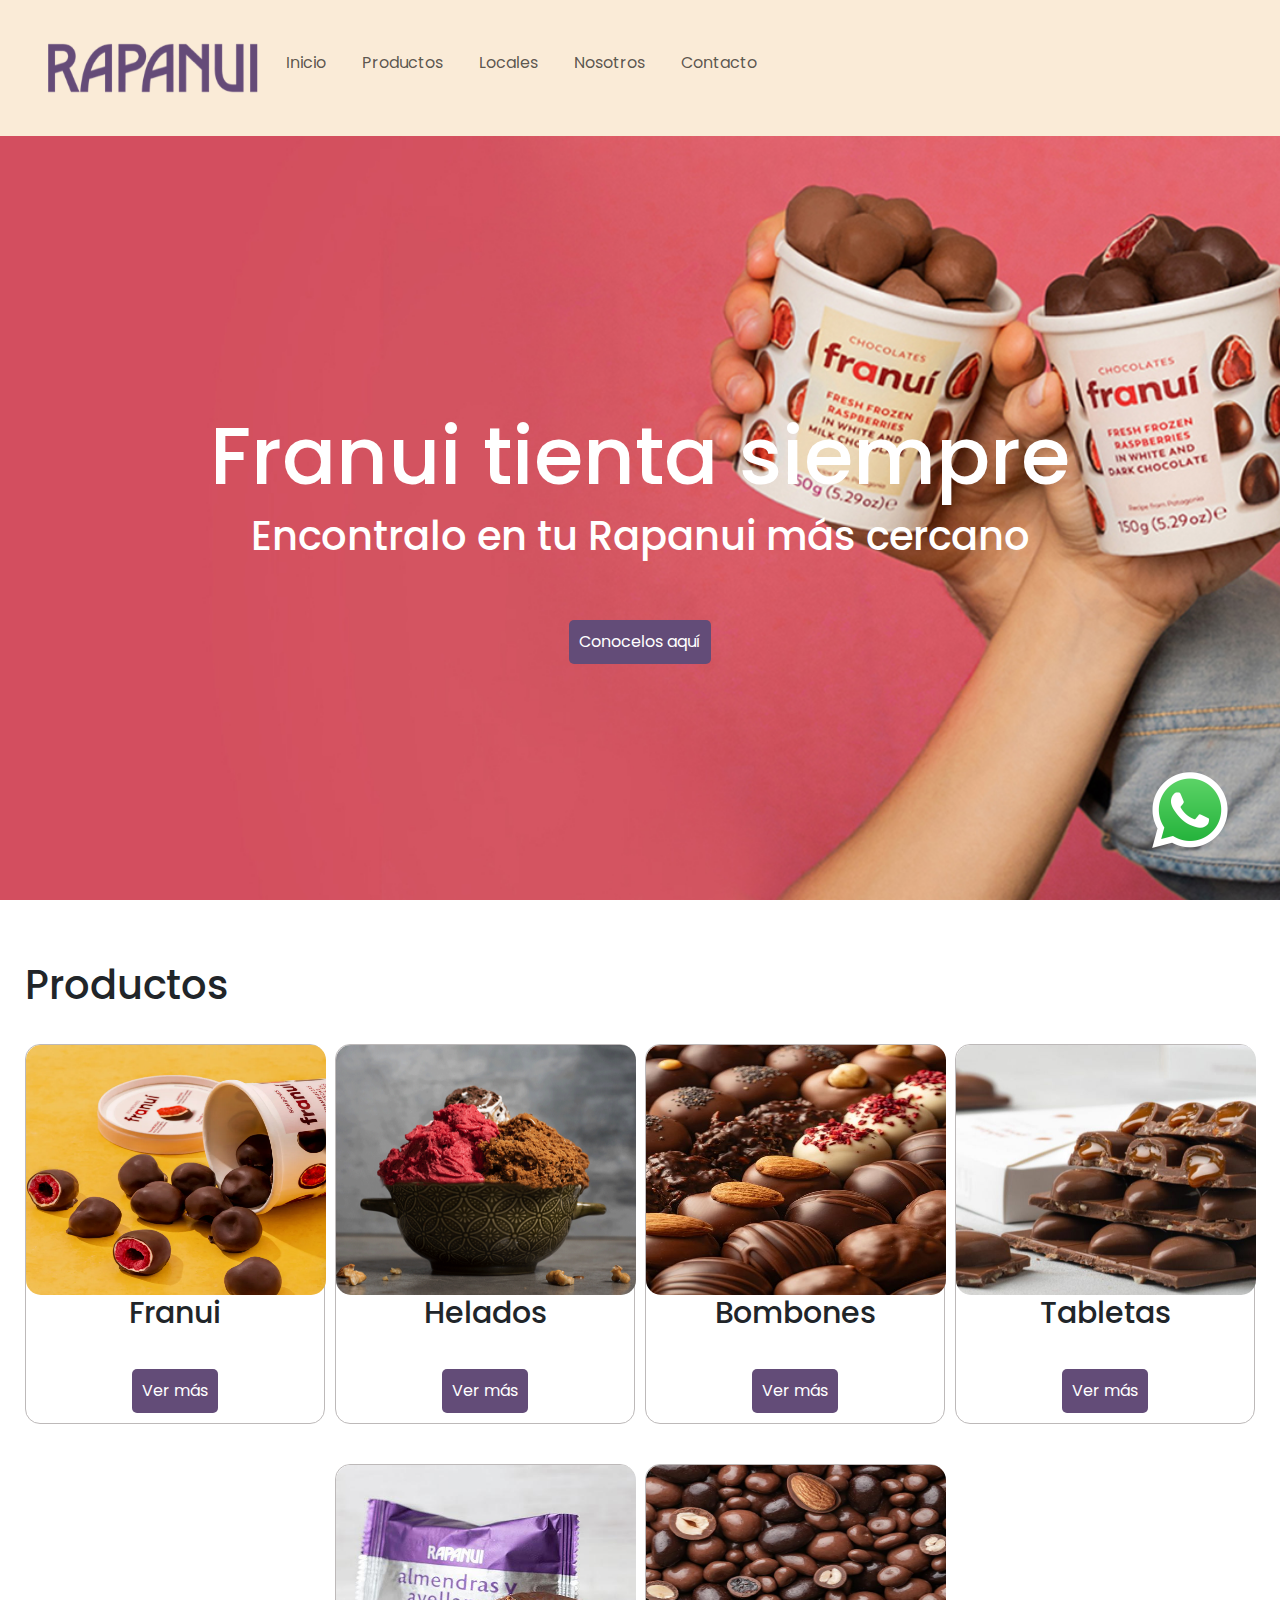
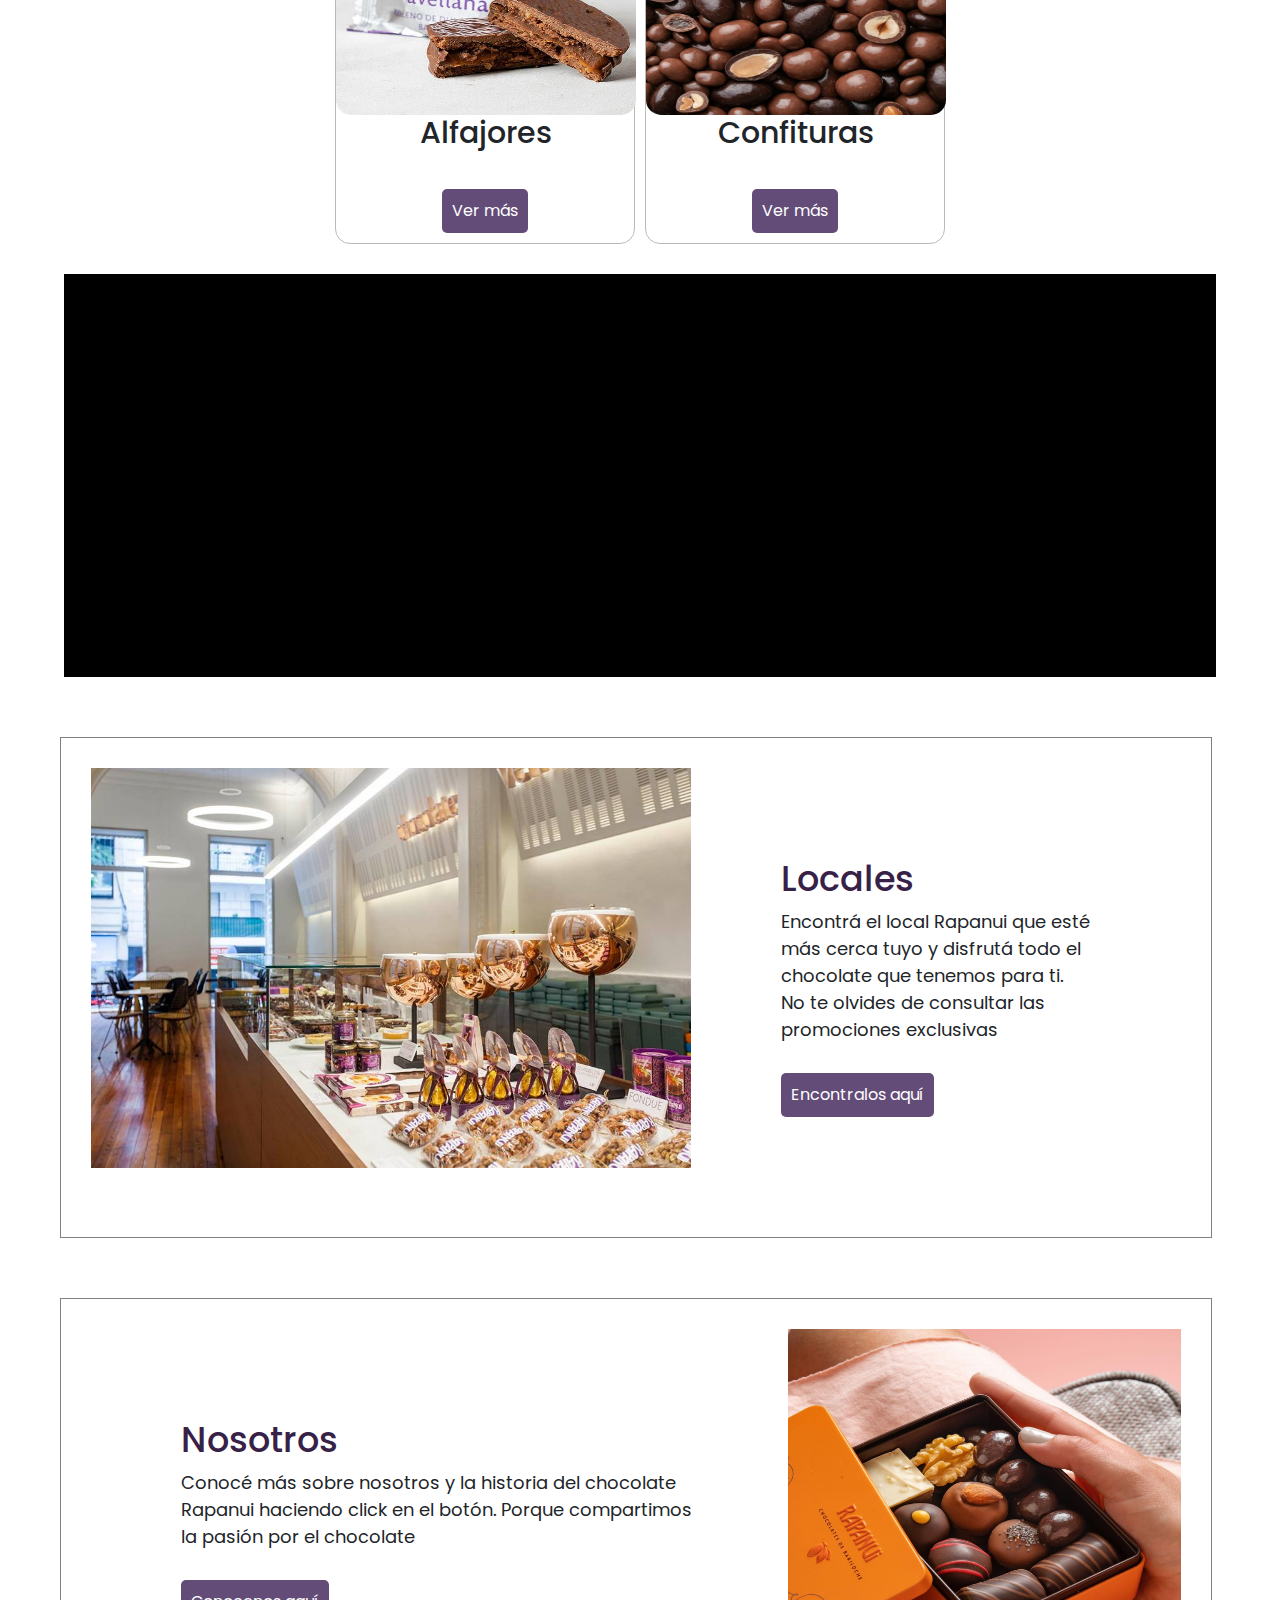
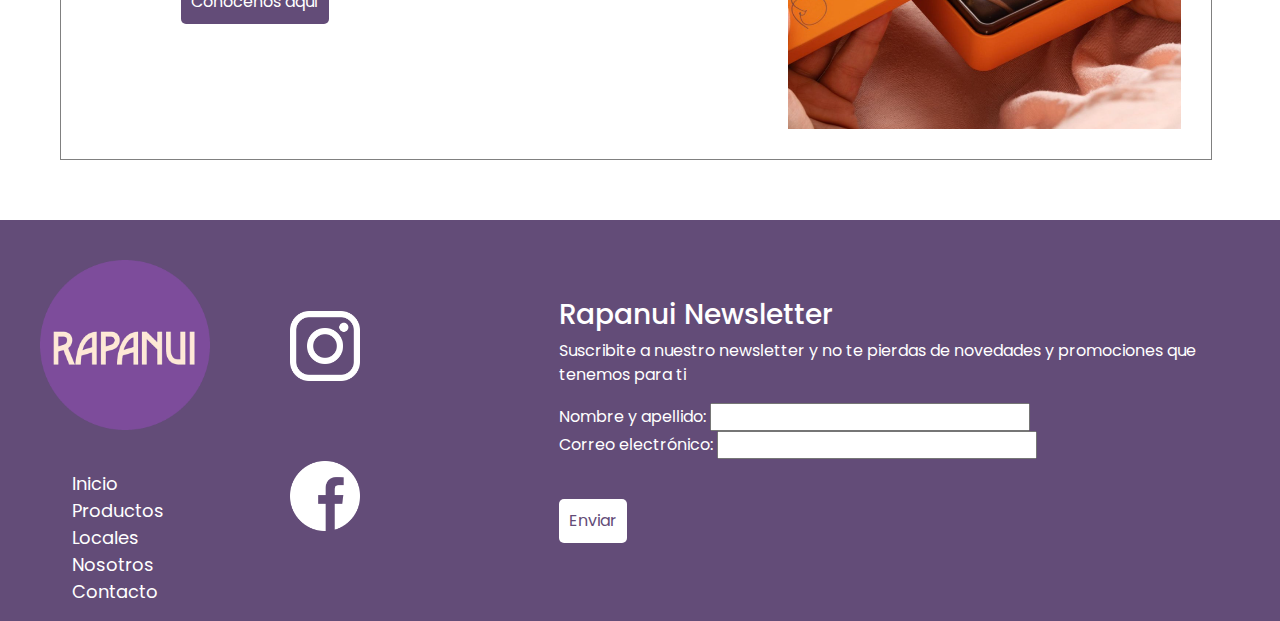
==== index.html @ 54b80223 "Subo version 1.0" ====
<!DOCTYPE html>
<html lang="en">

<head>
    <meta charset="UTF-8">
    <meta name="viewport" content="width=, initial-scale=1.0">
    <title>Rapanui
    </title>
    <link rel="stylesheet" href="./css/style.css">
    <link href="https://cdn.jsdelivr.net/npm/bootstrap@5.3.3/dist/css/bootstrap.min.css" rel="stylesheet"
        integrity="sha384-QWTKZyjpPEjISv5WaRU9OFeRpok6YctnYmDr5pNlyT2bRjXh0JMhjY6hW+ALEwIH" crossorigin="anonymous">



</head>

<body>
    <header>
        <nav class="navbar navbar-expand-lg">
            <div class="container-fluid">
                <button class="navbar-toggler" type="button" data-bs-toggle="collapse"
                    data-bs-target="#navbarSupportedContent" aria-controls="navbarSupportedContent"
                    aria-expanded="false" aria-label="Toggle navigation">
                    <span class="navbar-toggler-icon"></span>
                </button>
                <div class="collapse navbar-collapse" id="navbarSupportedContent">
                    <ul class="navbar-nav me-auto mb-2 mb-lg-0">
                        
                        <img src="./img/Rapanui_logo.png" alt="logo de Rapanui">

                        <li class="nav-item">
                            <a class="nav-link" href="./index.html">Inicio</a>
                        </li>

                        <li class="nav-item">
                            <a class="nav-link" href="./pages/Productos.html">Productos</a>
                        </li>

                        <li class="nav-item">
                            <a class="nav-link" href="./pages/Locales.html">Locales</a>
                        </li>

                        <li class="nav-item">
                            <a class="nav-link" href="./pages/Nosotros.html">Nosotros</a>
                        </li>

                        <li class="nav-item">
                            <a class="nav-link" href="./pages/Contacto.html">Contacto</a>
                        </li>

                        <!--<li class="nav-item dropdown">
                            <a class="nav-link dropdown-toggle" href="#" role="button" data-bs-toggle="dropdown"
                                aria-expanded="false">
                                Dropdown
                            </a>
                            <ul class="dropdown-menu">
                                <li><a class="dropdown-item" href="#">Action</a></li>
                                <li><a class="dropdown-item" href="#">Another action</a></li>
                                <li>
                                    <hr class="dropdown-divider">
                                </li>
                                <li><a class="dropdown-item" href="#">Something else here</a></li>
                            </ul>
                        </li>
                        <li class="nav-item">
                            <a class="nav-link disabled" aria-disabled="true">Disabled</a>
                        </li>
                    </ul>
                    <form class="d-flex" role="search">
                        <input class="form-control me-2" type="search" placeholder="Search" aria-label="Search">
                        <button class="btn btn-outline-success" type="submit">Search</button>
                    </form>-->
                </div>
            </div>
        </nav>
    </header>





    <main> <!--HERO-->
        <section class="hero">
            <h1>Franui tienta siempre</h1>
            <h4>Encontralo en tu Rapanui más cercano</h4>
            <a href="" class="boton">Conocelos aquí</a>
        </section>

        <section class="productos"> <!--PRODUCTOS CARDS-->
            <div class="title">
                <h2>Productos</h2>
            </div>

            <div class="productos-contenedor">
                <div> <!--franui-->
                    <img src="./img/franui.png" alt="franui-producto de Rapanui,frambuesas bañadas en chocolate">
                    <h4>Franui</h4>
                    <a href="" class="boton">Ver más</a>
                </div>

                <div> <!--helado-->
                    <img src="./img/helado.png" alt="bowl de helado con disitntos gustos">
                    <h4>Helados</h4>
                    <a href="" class="boton">Ver más</a>
                </div>

                <div> <!--bombones-->
                    <img src="./img/surtido.jpg" alt="bombones de chocolate">
                    <h4>Bombones</h4>
                    <a href="" class="boton">Ver más</a>
                </div>

                <div> <!--tabletas-->
                    <img src="./img/tabletas.jpg" alt="tabletas de chocolate">
                    <h4>Tabletas</h4>
                    <a href="" class="boton">Ver más</a>
                </div>

                <div> <!--alfajores-->
                    <img src="./img/alfajor.jpg" alt="alfajor de avellanas">
                    <h4>Alfajores</h4>
                    <a href="" class="boton">Ver más</a>
                </div>

                <div> <!--confituras-->
                    <img src="./img/confituras.png" alt="variedad de confituras bañadas en chocolate">
                    <h4>Confituras</h4>
                    <a href="" class="boton">Ver más</a>
                </div>
            </div>
        </section>

        <section class="video">
            <div class="youtube">
                <iframe src="https://www.youtube.com/embed/10Qjp8nPwPQ?si=SpTbSgT_jXcMBob6" title="YouTube video player"
                    frameborder="0"
                    allow="accelerometer; autoplay; clipboard-write; encrypted-media; gyroscope; picture-in-picture; web-share"
                    referrerpolicy="strict-origin-when-cross-origin" allowfullscreen></iframe>
            </div>
        </section>

        <section class="locales">
            <div class="recuadro-locales"> <!--LOCALES-->
                <img src="./img/locales.jpg" alt="Fotografía del interior del local de Rapanui">
                <div>
                    <h3>Locales</h3>
                    <p>Encontrá el local Rapanui que esté más cerca tuyo y disfrutá todo el chocolate que tenemos para
                        ti.
                        No te olvides de consultar las promociones exclusivas</p>
                    <a href="" class="boton">Encontralos aquí</a>
                </div>
            </div>

            <div class="recuadro-nosotros"> <!--NOSOTROS-->
                <div>
                    <h3>Nosotros</h3>
                    <p>Conocé más sobre nosotros y la historia del chocolate Rapanui haciendo click en el botón. Porque
                        compartimos la pasión por el chocolate</p>
                    <a href="" class="boton">Conocenos aquí</a>
                </div>
                <img src="./img/bombones rapanui.png" alt="Fotografía de caja de bombones de Rapanui">
            </div>
        </section>

        <div class="fixed">
            <img src="./img/whatsapp.png" alt="Logo de whatsapp">
        </div>

    </main>


    <footer> <!--FOOTER-->

        <div>
            <img class="img-rapanui" src="./img/logo redondo.png" alt="logo Rapanui">
            <nav>
                <ul>
                    <li><a href="./index.html">Inicio</a></li>
                    <li><a href="./pages/Productos.html">Productos</a></li>
                    <li><a href="./pages/Locales.html">Locales</a></li>
                    <li><a href="./pages/Nosotros.html">Nosotros</a></li>
                    <li><a href="./pages/Contacto.html">Contacto</a></li>
                </ul>
            </nav>
        </div>

        <div class="footer-redes"> <!--REDES SOCIALES-->
            <a href="https://www.instagram.com/chocolates_rapanui/" target="_blank"><img src="./img/instagram.png"
                    alt="logo de Instagram"></a>
            <a href="https://www.facebook.com/rapanuichocolates/?locale=es_LA" target="_blank"><img
                    src="./img/facebook.png" alt="logo de facebook"></a>
        </div>

        <section class="formulario">
            <h3>Rapanui Newsletter</h3>
            <p>Suscribite a nuestro newsletter y no te pierdas de novedades y promociones que tenemos para ti</p>
            <form action="" method="" enctype=""> <!--FORMULARIO-->
                <div>
                    <label for="nombre-apellido">Nombre y apellido:</label>
                    <input type="text" name="nombre-apellido" id="nombre-apellido">
                </div>

                <div class="correo">
                    <label for="correo-electronico">Correo electrónico:</label>
                    <input type="email" name="correo-electronico" id="correo-electronico">
                </div>

                <a href="" class="boton">Enviar</a>
            </form>

        </section>

    </footer>
    <script src="https://cdn.jsdelivr.net/npm/bootstrap@5.3.3/dist/js/bootstrap.bundle.min.js"
        integrity="sha384-YvpcrYf0tY3lHB60NNkmXc5s9fDVZLESaAA55NDzOxhy9GkcIdslK1eN7N6jIeHz"
        crossorigin="anonymous"></script>
</body>

</html>
---- css/style.css ----
/*!--FONTS--*/
@import url("https://fonts.googleapis.com/css2?family=Poppins:ital,wght@0,100;0,200;0,300;0,400;0,500;0,600;0,700;0,800;0,900;1,100;1,200;1,300;1,400;1,500;1,600;1,700;1,800;1,900&display=swap");

/*!--RESET--*/
* {
  margin: 0;
  padding: 0;
  box-sizing: border-box;
}

body {
  font-family: "Poppins" !important;
}

/*!--HEADER--*/



header {
  background-color: antiquewhite;
  padding: 25px;
  position: sticky;
  top: 0;
  display: flex;
  justify-content: space-between;
  align-items: center;
  z-index: 1000;
}

header nav ul {
  list-style: none;
  display: flex;
}

header img {
  height: 70px;
}

header nav ul li {
  margin: 10px;
  background-color: antiquewhite;
}


header nav ul li a {
  text-decoration: none;
  color: #372147;
  font-size: 18px;
}

header nav ul li a:hover {
  color: #ffffff;
}

.navbar-toggler:focus,
.navbar-toggler:active {
    outline: none; 
    box-shadow: none; 
    background-color: transparent; 
}

/*!--MAIN--*/

/*!--hero--*/
.hero {
  color: white;
  width: 100%;
  height: 800px;
  text-align: center;
  background-image: url(../img/franui-manos.jpg);
  background-position: center;
  background-repeat: no-repeat;
  background-size: cover;
  background-attachment: fixed;
  display: flex;
  flex-direction: column;
  justify-content: center;
  align-items: center;
}

h1 {
  font-size: 80px !important;
  text-align: center;
}

.hero h4 {
  margin-bottom: 50px;
  font-size: 40px;
}

.hero a {
  background-color: #634c78;
  text-decoration: none;
  color: white;
  padding: 10px;
  border-radius: 5px;
}

/*!--productos--*/

h2 {
  font-size: 40px !important;
  color: #372147
}

.title h2 {
  padding: 25px;
  height: 100px;
}

.productos {
  width: 100%;
}

.productos-contenedor {
  width: 100%;
  display: flex;
  flex-wrap: wrap;
  gap: 10px;
  justify-content: center;
}

.productos .productos-contenedor div {
  flex: 0 1 calc(33.33% - 10px);
  max-width: 300px;
  min-width: 300px;
  box-sizing: border-box;
  border: 1px solid rgb(189, 185, 185);
  border-radius: 15px;
  height: 380px;
  text-align: center;
  margin-bottom: 30px;

}

.productos .productos-contenedor div:hover {
  background-color: rgb(197, 197, 197);
}

.productos div h4 {
  font-size: 30px;
  padding-bottom: 20px;
}

.productos a {
  background-color: #634c78;
  text-decoration: none;
  color: white;
  padding: 10px;
  border-radius: 5px;
}

.boton:hover {
  background-color: #372147;
  color: #634c78;
}

.productos div img {
  width: 300px;
  height: 250px;
  border-radius: 15px;
}

/*!--locales--*/
.locales {
  div {
    width: 90%;
    margin: 60px;
    padding: 30px;
  }

  h3 {
    color: #372147;
    font-size: 35px;
  }

  p {
    font-size: 18px;
    margin-bottom: 20px;
  }

  a {
    background-color: #634c78;
    text-decoration: none;
    color: white;
    padding: 10px;
    border-radius: 5px;
  }
}

.recuadro-locales {
  display: flex;
  border: 1px solid grey;
  justify-content: center;
}

.recuadro-locales img {
  width: 700px;
  height: 400px;
}

.recuadro-nosotros {
  display: flex;
  border: 1px solid grey;
  justify-content: center;
}

.recuadro-nosotros img {
  width: 700px;
  height: 400px;
}


.video {
  width: 90%;
  max-width: 1800px;
  margin: 0 auto;
}

.youtube {
  position: relative;
  padding-bottom: 35%;
  height: 0;
  overflow: hidden;
  max-width: 100%;
  background: #000;
}

.youtube iframe {
  position: absolute;
  top: 0;
  left: 0;
  width: 100%;
  height: 100%;
  border: 0;
}


/*!--PRODUCTOS PAGE--*/

.franuis-cards {
  width: 100%;
  display: flex;
  flex-wrap: wrap;
  gap: 10px;
}

.franuis-cards div {
  margin-bottom: 20px;
  margin-left: 40px;
}

.franuis h3 {
  margin: 40px;
}

.franuis div a {
  background-color: #634c78;
  text-decoration: none;
  color: #ffffff;
  padding: 10px;
  border-radius: 5px;
  margin-bottom: 50px;
}

.franuis h4 {
  margin-bottom: 40px;
  border-radius: 5px;
  margin: 40px;
}

.franuis a {
  background-color: #634c78;
  text-decoration: none;
  color: #ffffff;
  padding: 10px;
  border-radius: 5px;
  margin: 40px;
  margin-bottom: 50px;
}

.lista-productos-pag nav ul li a {
  text-decoration: none;
  color: #ffffff;
  font-size: 25px;
  margin-left: 40px;
}

.img-productos {
  width: 100%;
}

.texto-producto-franui {
  margin-left: 50px;
  padding-top: 20px;
}

/* .lista-productos-pag nav ul {
  border: 1px solid #372147;
  display: flex;
  justify-content: space-around;
  align-items: center;
  list-style: none;
  background-color: #634c78;
} */

.lista-productos-pag nav ul {
  border: 1px solid #372147;
  display: flex;
  justify-content: space-around;
  align-items: center;
  list-style: none;
  background-color: #634c78;
  flex-wrap: wrap;
  /* Permite que los elementos se envuelvan en varias líneas si es necesario */
  padding: 0;
  margin: 0;
}

.lista-productos-pag nav ul li {
  margin: 5px 10px;
}

.lista-productos-pag nav ul li a {
  color: white;
  text-decoration: none;
  padding: 10px 20px;
  display: block;
  text-align: center;
}

.franuis-opciones {
  display: flex;
  border: 1px solid grey;
}

/*!--LOCALES PAGE--*/

/*!--.locals h3 {
  color: #372147;
  font-size: 35px;
  margin: 40px;
}

.detalle-locals div {
  width: 500px;
  height: 150px;
  border: 1px solid grey;
  text-align: center;
  margin-bottom: 15px;
}

.detalle-locals div img {
  height: 50px;
}

.detalle-locals div a {
  background-color: #634c78;
  text-decoration: none;
  color: #ffffff;
  padding: 10px;
  border-radius: 5px;
  margin: 40px;
}

.detalle-locals div p {
  margin-bottom: 20px;
}

.locals {
  display: grid;
  grid-template-columns: 3fr;
  grid-template-rows: 3fr;
}--*/

.container {
  display: grid;
  grid-template-columns: 2fr 1fr;
  gap: 20px;
  padding: 20px;
}

.locals {
  max-width: 100%;
  padding: 20px;
}

.locals iframe {
  width: 100%;
  height: 90%;

}

.detalle-locals {
  display: grid;
  grid-template-columns: 1fr 1fr;
  gap: 20px;
}

.detalle-locals div {
  border: 1px solid #ccc;
  padding: 20px;
  border-radius: 5px;
  text-align: center;
  background-color: #f9f9f9;
  min-width: 150px;
}

.detalle-locals img {
  max-width: 100%;
  height: auto;
  margin-bottom: 15px;
}

.boton {
  display: inline-block;
  padding: 10px 20px;
  margin-top: 10px;
  background-color: #634c78;
  color: #fff;
  text-decoration: none;
  border-radius: 5px;
}

.boton:hover {
  background-color: #372147;
}

@media (max-width: 768px) {
  .container {
    grid-template-columns: 1fr;
  }

  .detalle-locals {
    grid-template-columns: 1fr;
  }

  .locals iframe {
    min-height: 300px;
  }
}


/*!--NOSOTROS PAGE--*/

.nosotros p {
  margin-left: 80px;
  margin-right: 80px;
}

.intro-nosotros {
  text-align: center;
  margin: 40px;
}

.frase-nosotros {
  text-align: center;
  padding: 60px;
  color: white;
  background-color: #372147;
}

.receta-nosotros {
  text-align: center;
  margin: 40px;
}

/*!--CONTACTO PAGE--*/

.locales-contacto div {
  width: 80%;
  border: 1px solid grey;
  margin: 60px;
  padding: 30px;
}

.locales-contacto h3 {
  color: #372147;
  font-size: 35px;
}

.locales-contacto p {
  font-size: 18px;
  margin-bottom: 20px;
}

.locales-contacto a {
  background-color: #634c78;
  text-decoration: none;
  color: white;
  padding: 10px;
  border-radius: 5px;
}

.contactos {
  color: white;
  background-color: #372147;
  display: flex;
  justify-content: center;
}

.contactos p {
  margin-bottom: 20px;
}

.contactos div {
  margin: 40px;
  padding: 20px;
  display: flex;
  flex-direction: column;
  align-items: center;
  justify-content: center;
  text-align: center;
}

.contactos img {
  width: 20px;
  height: 20px;
  margin: 20px;
}

.contactos a {
  background-color: white;
  text-decoration: none;
  color: #634c78;
  padding: 10px;
  border-radius: 5px;
}

.contactos h3 {
  color: #ffffff;
}



/*!--FOOTER--*/

footer {
  background-color: #634c78;
  color: white;
  display: flex;
  justify-content: space-evenly;
  align-items: center;
}

footer div img {
  width: 250px;
  padding: 40px;
}

footer nav ul {
  list-style: none;
}

footer nav ul li a {
  text-decoration: none;
  color: #ffffff;
  font-size: 18px;
  margin: 40px;
}

.formulario {
  padding: 40px;
}

.formulario a {
  background-color: #ffffff;
  text-decoration: none;
  color: #634c78;
  padding: 10px;
  border-radius: 5px;
}


.correo input {
  margin-bottom: 30px;
}

.footer-redes img {
  width: 150px;
  height: 150px;
}

/*!--EXTRA--*/

.fixed {
  position: fixed;
  bottom: 50px;
  right: 50px;
}

.fixed img {
  width: 80px;
}

/*  MOBILE  */

@media only screen and (min-width: 360px) and (max-width: 768px) {

  /*!--HEADER--*/
  header nav ul {
    list-style: none;
    display: block;
  }

  .locales {
    div {
      margin: 20px;
      padding: 20px;
    }
  }

  .texto-producto-franui {
    width: 80%;
  }

 

  .detalle-locals img {
    max-width: 100px;
  }

  .nosotros p {
    margin-left: 0px;
    margin-right: 0px;
  }

  .recuadro-locales {
    display: block;
  }

  .recuadro-locales img {
    width: 300px;
    height: 180px;
  }

  .recuadro-nosotros {
    display: block;
  }

  .recuadro-nosotros img {
    width: 300px;
    height: 180px;
  }

  footer {
    display: block;
  }
}
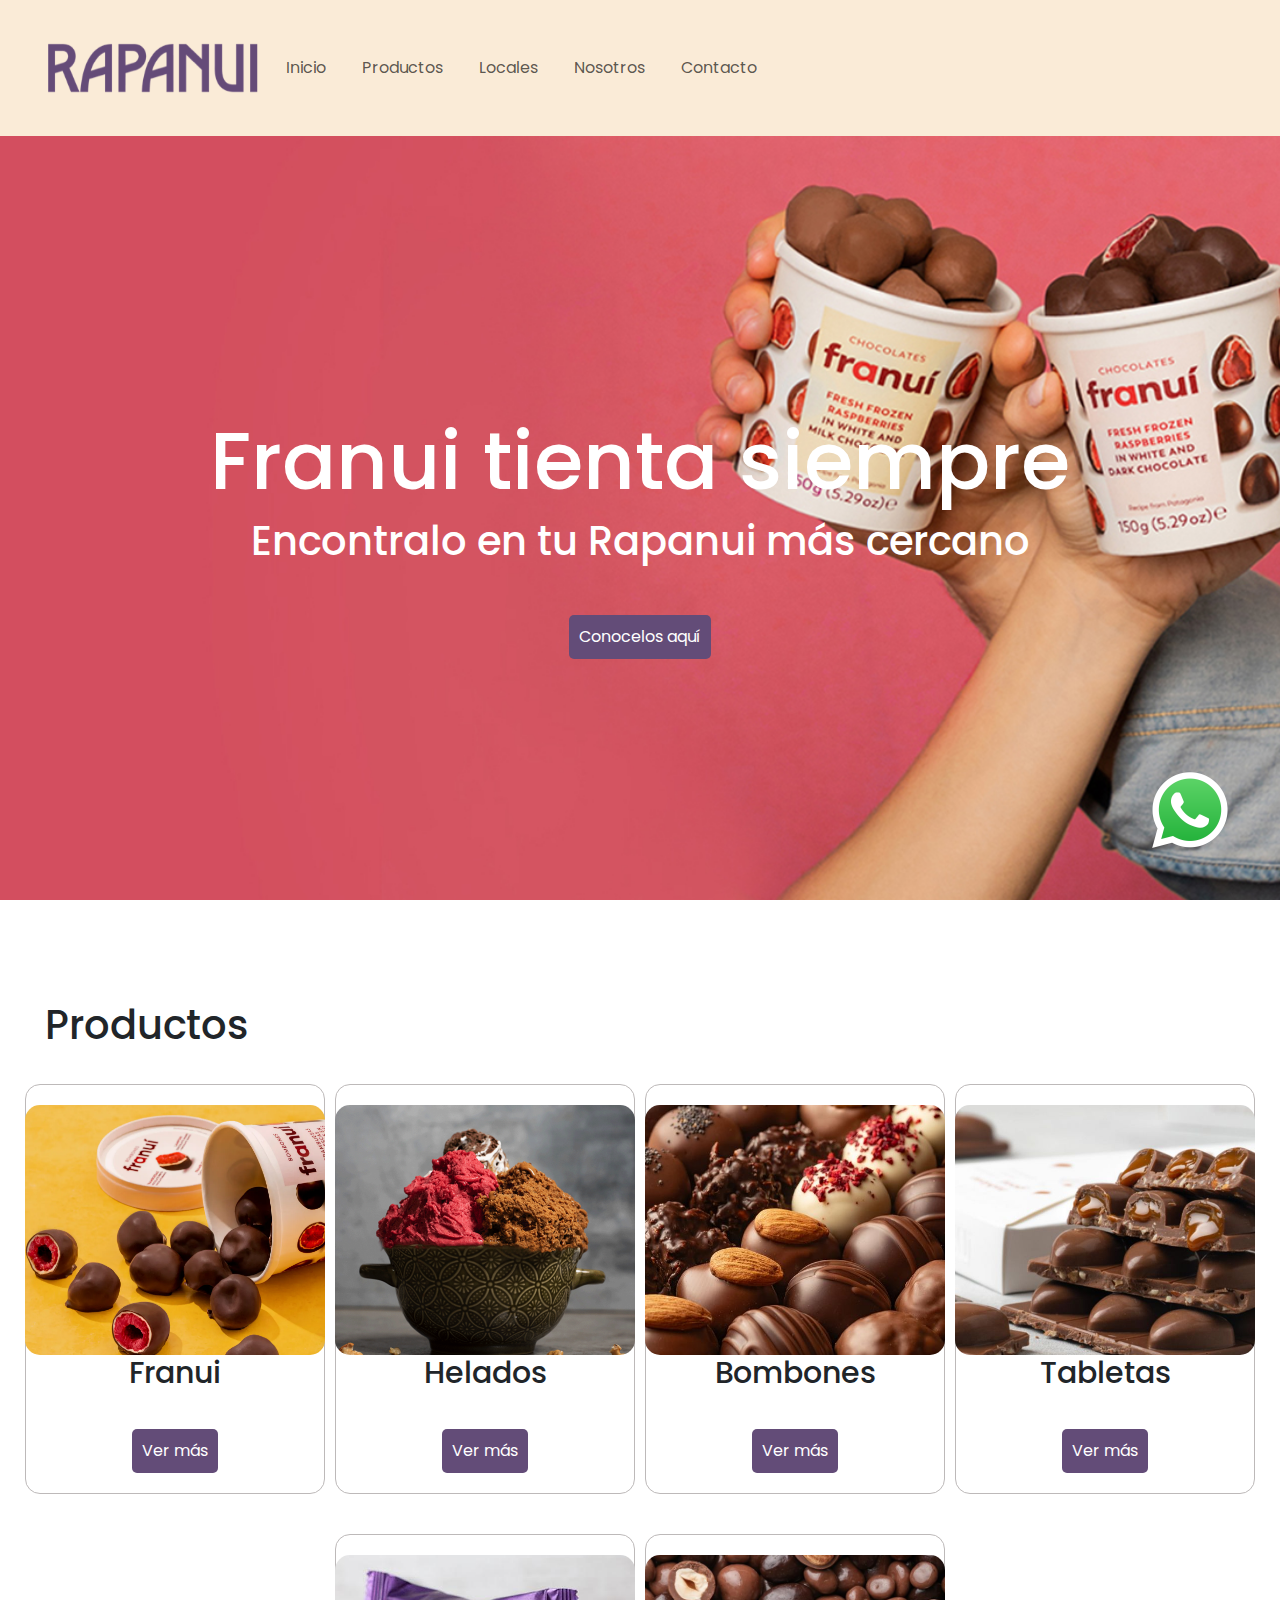
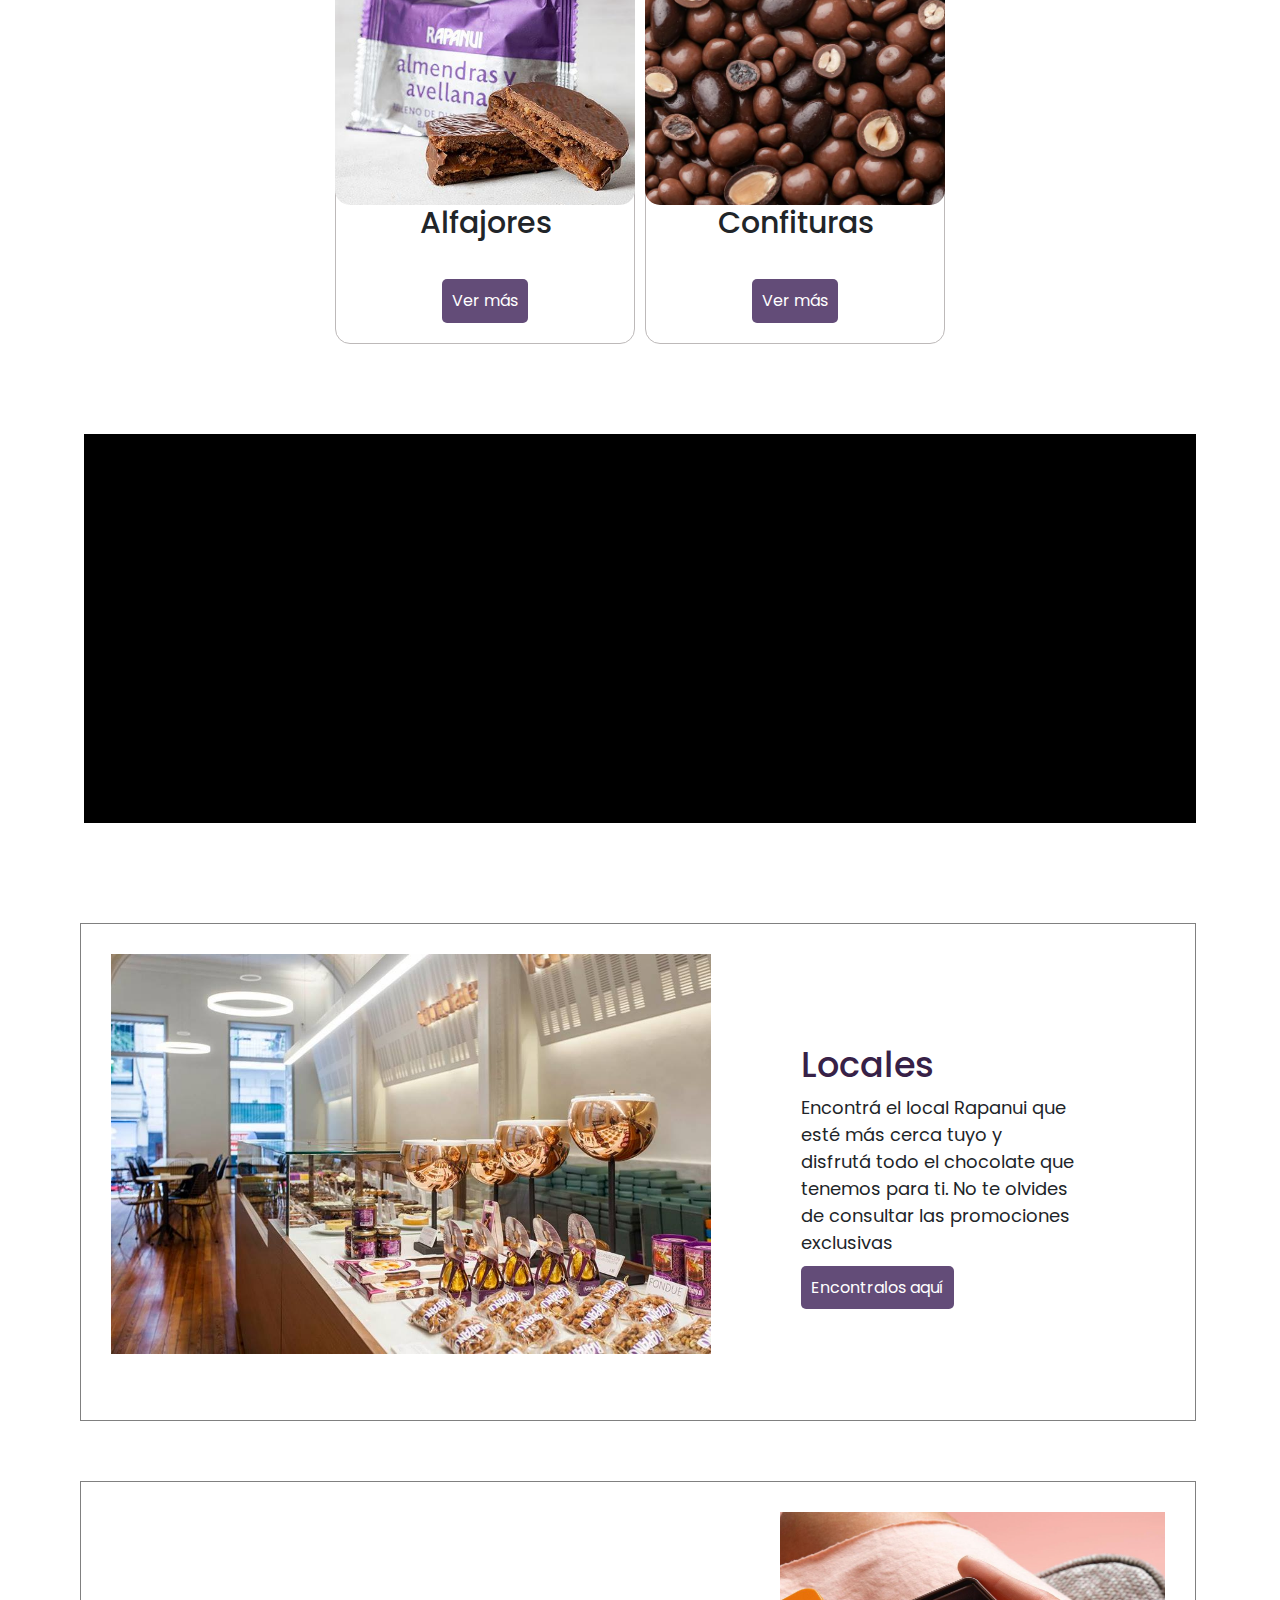
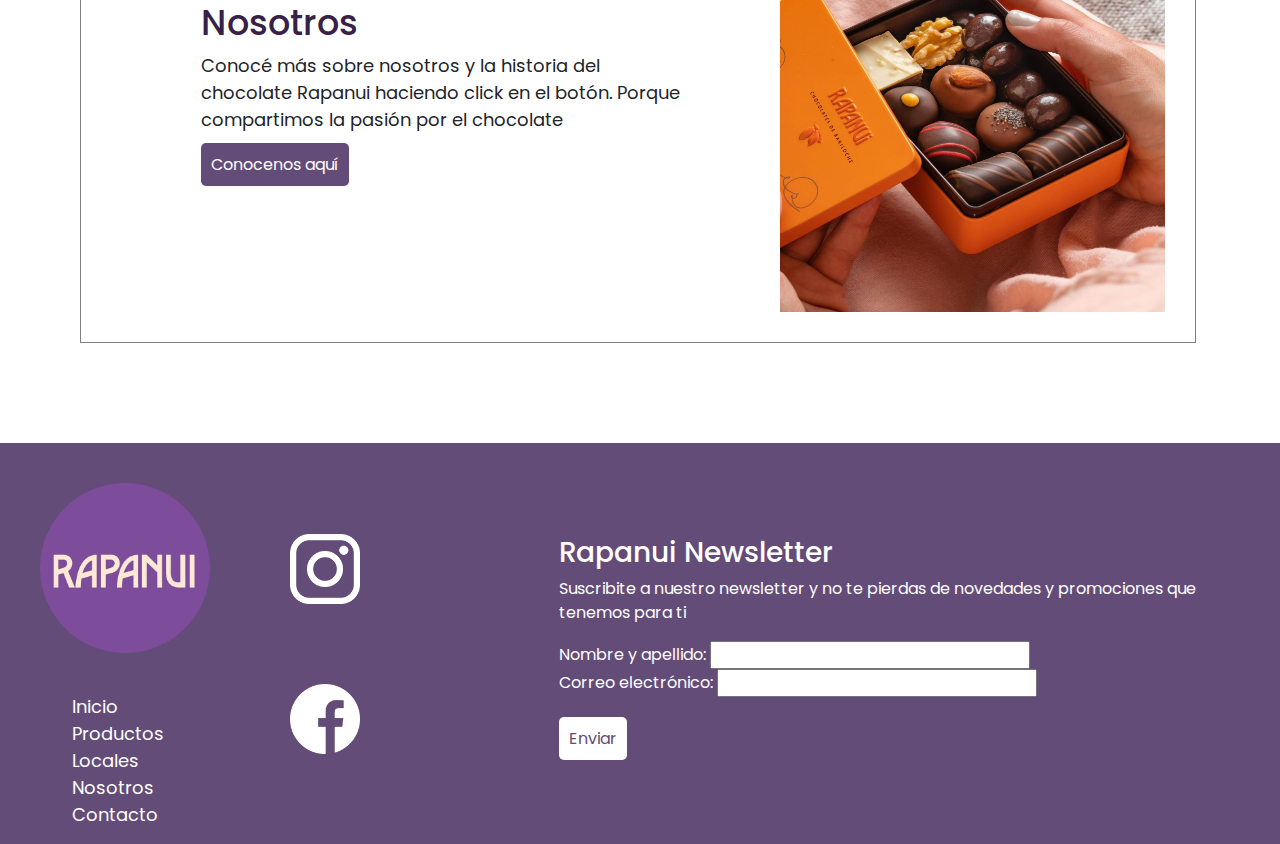
==== commit bbace3d6: "Subo archivos pre entrega" ====
--- a/index.html
+++ b/index.html
@@ -4,9 +4,12 @@
 <head>
     <meta charset="UTF-8">
     <meta name="viewport" content="width=, initial-scale=1.0">
-    <title>Rapanui
-    </title>
-    <link rel="stylesheet" href="./css/style.css">
+    <meta name="description" content="Rapanui - Encuentra los mejores chocolates, helados y más en tu tienda Rapanui más cercana.">
+    <meta name="keywords" content="Rapanui, chocolates, helados, bombones, confituras, tableta de chocolate, alfajores">
+    <link rel="icon" href="./img/logo redondo.png" type="image/x-icon">
+    <title>Rapanui</title>
+    <!-- <link rel="stylesheet" href="./css/style.css"> -->
+    <link rel="stylesheet" href="./css/estilos.css">
     <link href="https://cdn.jsdelivr.net/npm/bootstrap@5.3.3/dist/css/bootstrap.min.css" rel="stylesheet"
         integrity="sha384-QWTKZyjpPEjISv5WaRU9OFeRpok6YctnYmDr5pNlyT2bRjXh0JMhjY6hW+ALEwIH" crossorigin="anonymous">
 
@@ -47,37 +50,10 @@
                         <li class="nav-item">
                             <a class="nav-link" href="./pages/Contacto.html">Contacto</a>
                         </li>
-
-                        <!--<li class="nav-item dropdown">
-                            <a class="nav-link dropdown-toggle" href="#" role="button" data-bs-toggle="dropdown"
-                                aria-expanded="false">
-                                Dropdown
-                            </a>
-                            <ul class="dropdown-menu">
-                                <li><a class="dropdown-item" href="#">Action</a></li>
-                                <li><a class="dropdown-item" href="#">Another action</a></li>
-                                <li>
-                                    <hr class="dropdown-divider">
-                                </li>
-                                <li><a class="dropdown-item" href="#">Something else here</a></li>
-                            </ul>
-                        </li>
-                        <li class="nav-item">
-                            <a class="nav-link disabled" aria-disabled="true">Disabled</a>
-                        </li>
-                    </ul>
-                    <form class="d-flex" role="search">
-                        <input class="form-control me-2" type="search" placeholder="Search" aria-label="Search">
-                        <button class="btn btn-outline-success" type="submit">Search</button>
-                    </form>-->
                 </div>
             </div>
         </nav>
     </header>
-
-
-
-
 
     <main> <!--HERO-->
         <section class="hero">
@@ -139,7 +115,7 @@
             </div>
         </section>
 
-        <section class="locales">
+        <section class="locales fade-in-up">
             <div class="recuadro-locales"> <!--LOCALES-->
                 <img src="./img/locales.jpg" alt="Fotografía del interior del local de Rapanui">
                 <div>
@@ -151,7 +127,7 @@
                 </div>
             </div>
 
-            <div class="recuadro-nosotros"> <!--NOSOTROS-->
+            <div class="recuadro-nosotros fade-in-up"> <!--NOSOTROS-->
                 <div>
                     <h3>Nosotros</h3>
                     <p>Conocé más sobre nosotros y la historia del chocolate Rapanui haciendo click en el botón. Porque
--- a/css/estilos.css
+++ b/css/estilos.css
@@ -0,0 +1,468 @@
+@import url("https://fonts.googleapis.com/css2?family=Poppins:wght@100;200;300;400;500;600;700;800;900&display=swap");
+@import url("https://fonts.googleapis.com/css2?family=Poppins:wght@100;200;300;400;500;600;700;800;900&display=swap");
+@import url("https://fonts.googleapis.com/css2?family=Poppins:wght@100;200;300;400;500;600;700;800;900&display=swap");
+@import url("https://fonts.googleapis.com/css2?family=Poppins:wght@100;200;300;400;500;600;700;800;900&display=swap");
+.hero {
+  display: flex;
+  justify-content: center;
+  align-items: center;
+  text-align: center;
+}
+
+.productos .productos-contenedor div {
+  box-sizing: border-box;
+  border: 1px solid rgb(189, 185, 185);
+  border-radius: 15px;
+  margin-bottom: 30px;
+}
+
+* {
+  margin: 0;
+  padding: 0;
+  box-sizing: border-box;
+}
+
+body {
+  font-family: "Poppins", sans-serif !important;
+}
+
+.boton {
+  background-color: #634c78;
+  color: #ffffff;
+  padding: 10px;
+  border-radius: 5px;
+  text-decoration: none;
+}
+.boton:hover {
+  background-color: #493859;
+}
+
+.hero {
+  display: flex;
+  justify-content: center;
+  align-items: center;
+  text-align: center;
+}
+
+.productos .productos-contenedor div {
+  box-sizing: border-box;
+  border: 1px solid rgb(189, 185, 185);
+  border-radius: 15px;
+  margin-bottom: 30px;
+}
+
+* {
+  margin: 0;
+  padding: 0;
+  box-sizing: border-box;
+}
+
+body {
+  font-family: "Poppins", sans-serif !important;
+}
+
+.boton {
+  background-color: #634c78;
+  color: #ffffff;
+  padding: 10px;
+  border-radius: 5px;
+  text-decoration: none;
+}
+.boton:hover {
+  background-color: #493859;
+}
+
+header {
+  background-color: antiquewhite;
+  padding: 25px;
+  position: sticky;
+  top: 0;
+  z-index: 1000;
+}
+header .container-fluid {
+  display: flex;
+  justify-content: center;
+  align-items: center;
+}
+header nav {
+  width: 100%;
+  display: flex;
+  justify-content: center;
+}
+header nav ul {
+  list-style: none;
+  display: flex;
+  justify-content: center;
+  align-items: center;
+}
+header nav ul li {
+  margin: 10px;
+  background-color: antiquewhite;
+}
+header nav ul li a {
+  text-decoration: none;
+  color: #372147;
+  font-size: 18px;
+}
+header nav ul li a:hover {
+  color: #ffffff;
+}
+header img {
+  height: 70px;
+}
+header .navbar-toggler:focus,
+header .navbar-toggler:active {
+  outline: none;
+  box-shadow: none;
+  background-color: transparent;
+}
+
+.hero {
+  display: flex;
+  justify-content: center;
+  align-items: center;
+  text-align: center;
+}
+
+.productos .productos-contenedor div {
+  box-sizing: border-box;
+  border: 1px solid rgb(189, 185, 185);
+  border-radius: 15px;
+  margin-bottom: 30px;
+}
+
+* {
+  margin: 0;
+  padding: 0;
+  box-sizing: border-box;
+}
+
+body {
+  font-family: "Poppins", sans-serif !important;
+}
+
+.boton {
+  background-color: #634c78;
+  color: #ffffff;
+  padding: 10px;
+  border-radius: 5px;
+  text-decoration: none;
+}
+.boton:hover {
+  background-color: #493859;
+}
+
+.hero {
+  padding: 20px;
+  margin-bottom: 20px;
+}
+
+.productos {
+  padding: 20px;
+  margin-bottom: 20px;
+}
+
+.locales {
+  padding: 20px;
+  margin-bottom: 20px;
+}
+
+.video {
+  padding: 20px;
+  margin-bottom: 20px;
+}
+
+.footer {
+  padding: 20px;
+  margin-bottom: 20px;
+}
+
+.hero {
+  color: #ffffff;
+  width: 100%;
+  height: 800px;
+  background-image: url(../img/franui-manos.jpg);
+  background-position: center;
+  background-repeat: no-repeat;
+  background-size: cover;
+  background-attachment: fixed;
+  flex-direction: column;
+}
+.hero h1 {
+  font-size: 80px !important;
+}
+.hero h4 {
+  margin-bottom: 50px;
+  font-size: 40px;
+}
+.hero a {
+  background-color: #634c78;
+  color: #ffffff;
+  padding: 10px;
+  border-radius: 5px;
+  text-decoration: none;
+}
+.hero a:hover {
+  background-color: #493859;
+}
+
+h2 {
+  font-size: 40px !important;
+  color: #372147;
+}
+
+.title h2 {
+  padding: 25px;
+  height: 100px;
+}
+
+.productos {
+  width: 100%;
+}
+.productos .productos-contenedor {
+  width: 100%;
+  display: flex;
+  flex-wrap: wrap;
+  gap: 10px;
+  justify-content: center;
+}
+.productos .productos-contenedor div {
+  flex: 0 1 calc(33.33% - 10px);
+  max-width: 300px;
+  min-width: 300px;
+  text-align: center;
+  padding: 20px;
+  transition: transform 0.3s ease, background-color 0.3s ease;
+  display: flex;
+  flex-direction: column;
+  align-items: center;
+}
+.productos .productos-contenedor div:hover {
+  background-color: rgb(197, 197, 197);
+  transform: scale(1.05);
+}
+.productos .productos-contenedor div h4 {
+  font-size: 30px;
+  padding-bottom: 20px;
+}
+.productos .productos-contenedor div img {
+  width: 300px;
+  height: 250px;
+  -o-object-fit: cover;
+     object-fit: cover;
+  border-radius: 15px;
+}
+.productos .productos-contenedor div a {
+  background-color: #634c78;
+  color: #ffffff;
+  padding: 10px;
+  border-radius: 5px;
+  text-decoration: none;
+  display: inline-block;
+  margin-top: 10px;
+}
+.productos .productos-contenedor div a:hover {
+  background-color: #493859;
+}
+
+.locales div {
+  width: 90%;
+  margin: 60px;
+  padding: 30px;
+}
+.locales h3 {
+  color: #372147;
+  font-size: 35px;
+}
+.locales p {
+  font-size: 18px;
+  margin-bottom: 20px;
+}
+.locales a {
+  background-color: #634c78;
+  color: #ffffff;
+  padding: 10px;
+  border-radius: 5px;
+  text-decoration: none;
+}
+.locales a:hover {
+  background-color: #493859;
+}
+
+.recuadro-locales,
+.recuadro-nosotros {
+  display: flex;
+  border: 1px solid grey;
+  justify-content: center;
+}
+.recuadro-locales img,
+.recuadro-nosotros img {
+  width: 700px;
+  height: 400px;
+}
+
+.video {
+  width: 90%;
+  max-width: 1800px;
+  margin: 0 auto;
+}
+
+.youtube {
+  position: relative;
+  padding-bottom: 35%;
+  height: 0;
+  overflow: hidden;
+  max-width: 100%;
+  background: #000;
+}
+.youtube iframe {
+  position: absolute;
+  top: 0;
+  left: 0;
+  width: 100%;
+  height: 100%;
+  border: 0;
+}
+
+.boton {
+  background-color: #634c78;
+  color: #ffffff;
+  padding: 10px;
+  border-radius: 5px;
+  text-decoration: none;
+}
+.boton:hover {
+  background-color: #493859;
+}
+
+.fixed {
+  position: fixed;
+  bottom: 50px;
+  right: 50px;
+}
+.fixed img {
+  width: 80px;
+}
+
+.hero {
+  display: flex;
+  justify-content: center;
+  align-items: center;
+  text-align: center;
+}
+
+.productos .productos-contenedor div {
+  box-sizing: border-box;
+  border: 1px solid rgb(189, 185, 185);
+  border-radius: 15px;
+  margin-bottom: 30px;
+}
+
+* {
+  margin: 0;
+  padding: 0;
+  box-sizing: border-box;
+}
+
+body {
+  font-family: "Poppins", sans-serif !important;
+}
+
+.boton {
+  background-color: #634c78;
+  color: #ffffff;
+  padding: 10px;
+  border-radius: 5px;
+  text-decoration: none;
+}
+.boton:hover {
+  background-color: #493859;
+}
+
+footer {
+  background-color: #634c78;
+  color: #ffffff;
+  display: flex;
+  justify-content: space-evenly;
+  align-items: center;
+}
+footer div img {
+  width: 250px;
+  padding: 40px;
+}
+footer nav ul {
+  list-style: none;
+}
+footer nav ul li a {
+  text-decoration: none;
+  color: #ffffff;
+  font-size: 18px;
+  margin: 40px;
+}
+footer .formulario {
+  padding: 40px;
+}
+footer .formulario a {
+  background-color: #ffffff;
+  color: #634c78;
+  padding: 10px;
+  border-radius: 5px;
+  text-decoration: none;
+}
+footer .formulario a:hover {
+  background-color: #e6e6e6;
+}
+footer .correo input {
+  margin-bottom: 30px;
+}
+footer .footer-redes img {
+  width: 150px;
+  height: 150px;
+}
+
+@media (max-width: 768px) {
+  .container {
+    grid-template-columns: 1fr;
+  }
+  .detalle-locals {
+    grid-template-columns: 1fr;
+  }
+  .locals iframe {
+    min-height: 300px;
+  }
+  header nav ul {
+    list-style: none;
+    display: block;
+  }
+  .locales div {
+    margin: 20px;
+    padding: 20px;
+  }
+  .texto-producto-franui {
+    width: 80%;
+  }
+  .detalle-locals img {
+    max-width: 100px;
+  }
+  .nosotros p {
+    margin-left: 0px;
+    margin-right: 0px;
+  }
+  .recuadro-locales {
+    display: block;
+  }
+  .recuadro-locales img {
+    width: 270px;
+    height: 180px;
+  }
+  .recuadro-nosotros {
+    display: block;
+  }
+  .recuadro-nosotros img {
+    width: 270px;
+    height: 180px;
+  }
+  footer {
+    display: block;
+  }
+}/*# sourceMappingURL=estilos.css.map */